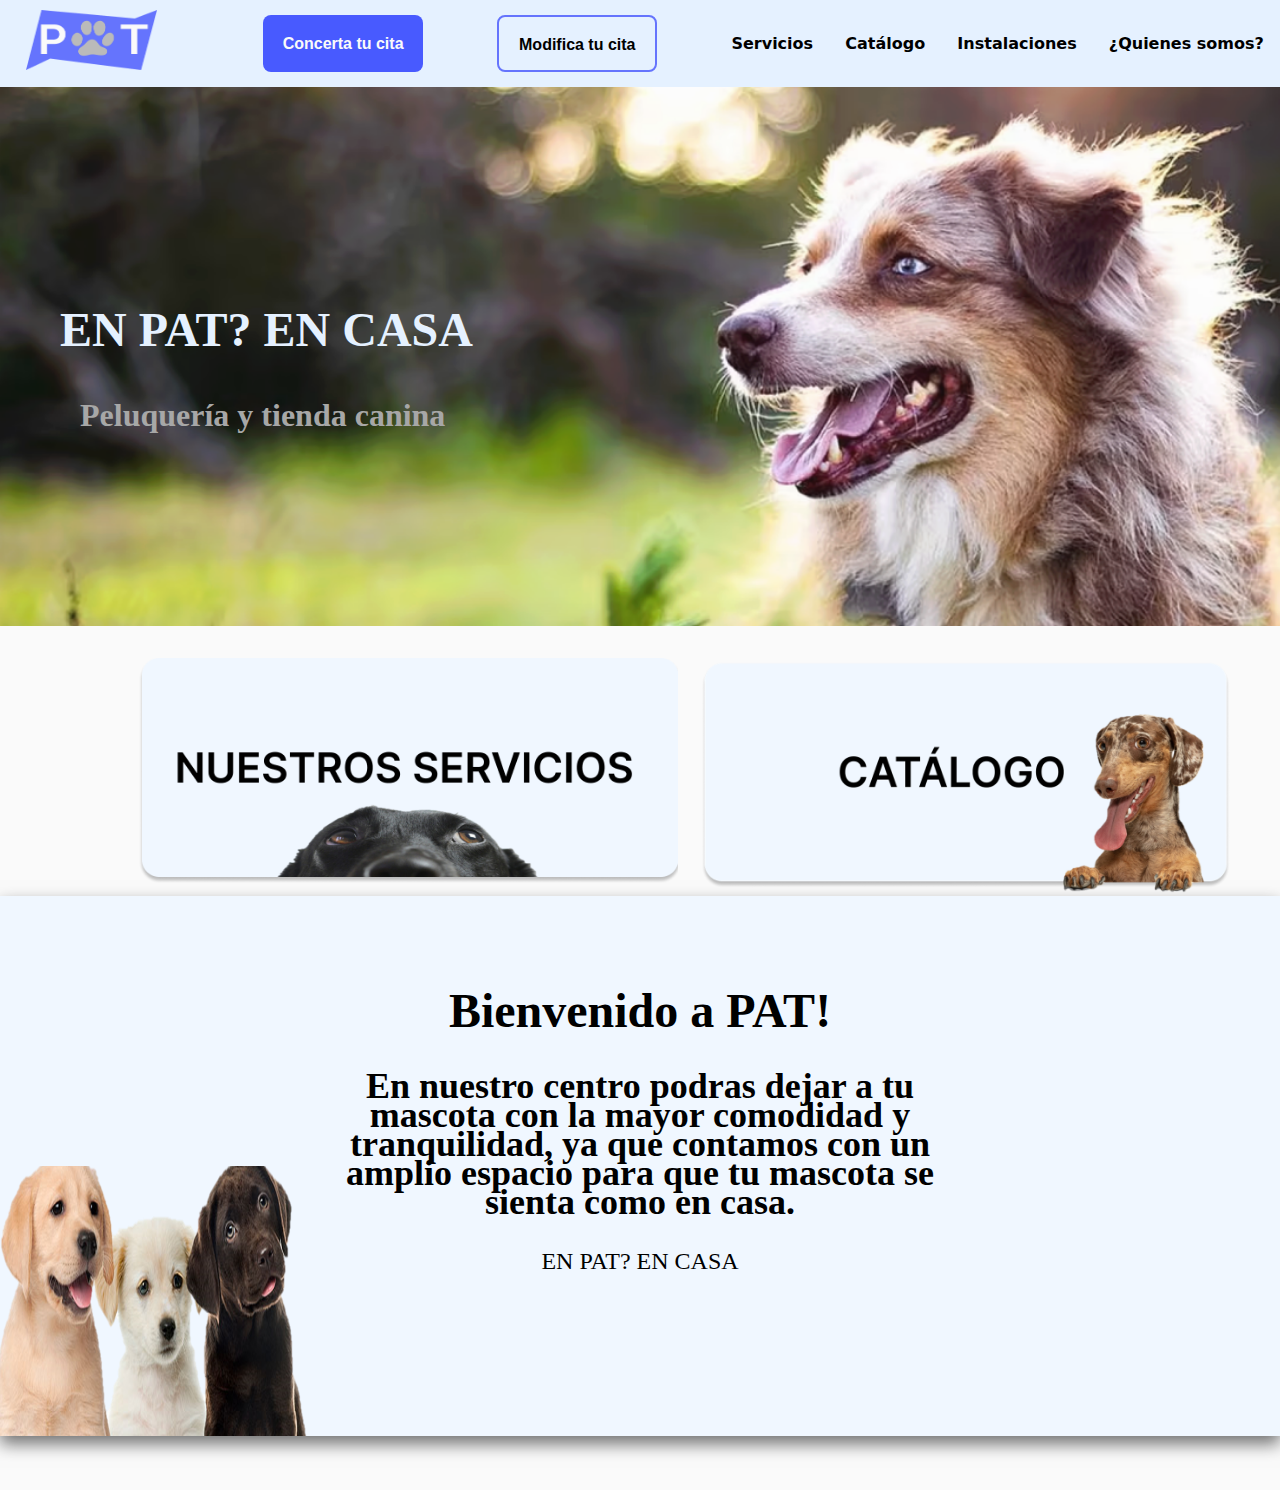
==== P2/index.html @ d8d381c8 "Add files via upload" ====
<!DOCTYPE html>
<html>

    <head>
        <meta charset="utf-8">
        <title>index</title>
        <link rel="stylesheet" href="./estilo/index.css">
    </head>
    <body>
        <header>
            <!-- menú horizontal flotante -->

            <nav>

                <ul>
                    <li><img src="./img/logo.png"></li>
                    <li></li>
                    <li></li>
                    <li><button>Concerta tu cita</button></li>
                    <li><button class="b2">Modifica tu cita</button></li>
                    <li><a href="index.html">Servicios</a></li>
                    <li><a href="index.html">Catálogo</a></li>
                    <li><a href="index.html">Instalaciones</a></li>
                    <li><a href="index.html">¿Quienes somos?</a></li>
                </nav>
            </header>
            <div class="general">
                <div class="imgCabecera">
                    <h2>EN PAT? EN CASA</h2>
                    <h3>Peluquería y tienda canina </h3>
                </div>

                <div class="contenedor">
                    <img src="./img/Imagen2.png" style="position:relative; top:6px">
                    <img src="./img/Imagen3.png">

                </div>
                <div class="contenedor2">
                    <picture >
                        <img src="./img/Imagen4.png">
                    </picture>
                    <div id="texto">
                       <h1> Bienvenido a PAT! </h1>
                    <h2>En nuestro centro podras dejar a tu mascota con la mayor comodidad y tranquilidad, ya que contamos con un amplio espacio para que tu mascota se sienta como en casa.</h2>                      
                        
                        
                        </h2>
                        EN PAT?  EN CASA
                    </div>
                   
            </div>
            <section id="ubi">


            </section>
           

        </body>



    </html>
---- P2/estilo/index.css ----
/* hacer le menú horizontal con flexbox */

body{
    
    margin: 0;
    padding: 0;
    overflow-x: hidden;
    background: #fafafa;
    /*ocultamos barra desplazamiento vertical pero mantenemos su funcionalidad*/
    overflow-y: scroll;}
nav {
    
    position: fixed;
    top: 0;
    left: 0;
    right: 0;
    z-index: 100;
    font-family:system-ui, -apple-system, BlinkMacSystemFont, 'Segoe UI', Roboto, Oxygen, Ubuntu, Cantarell, 'Open Sans', 'Helvetica Neue', sans-serif;
    font-style: normal;
    font-weight: 600;
    top:0px;
    font-size: 1rem;
    line-height: 24px;
    color: #18181B;
    background-color: #E5F1FF;
    
    padding: 0px;   
     margin: 0;
}
   
nav ul{
    /*disposición  en horizontal*/
    display: flex;
    flex-direction: row;
    justify-content: space-around;
    list-style: none;
    margin: 10px;
    padding: 0;
    margin: 0;
    border: 0;
    align-items: center;

    padding: 0;
    


}

nav button{
    background-color:rgba(72.00000330805779, 90.00000223517418, 255, 1);
    color: #fafafa;
    font-style: normal;
    font-weight: 600;
    font-size: 1.1rem;
    line-height: 24px;
    border: none;
    width:10em;
    border-radius: 0.1vh;
    font-size: 1rem;
    padding: 1em;
    height:56.75675964355469px;
	border-top-left-radius:8px;
	border-top-right-radius:8px;
	border-bottom-left-radius:8px;
	border-bottom-right-radius:8px;
    margin-right: 42px;
    align-self: center;
}

nav ul a{
    /*quitar el subrayado*/
    text-decoration: none;
    font-family:system-ui, -apple-system, BlinkMacSystemFont, 'Segoe UI', Roboto, Oxygen, Ubuntu, Cantarell, 'Open Sans', 'Helvetica Neue', sans-serif;
    color: #000;
	text-align:right;
	letter-spacing:0;
	line-height:px;
   

}
nav ul img{
    width:130.5px;
	height:60px;
    margin-left: 10px;
    margin-top: 10px;
    margin-bottom: 10px;
    margin-right: 10px;
}
.b2{
    background-color:rgba(229.00000154972076, 241.00000083446503, 255, 1);
    color: #000;

	border:2px solid rgba(101.1499947309494, 116.07374712824821, 252.87500202655792, 1);
}
.general{
    position:absolute;
    top:46px;
    width: 100%;
    height: 100%;
    padding: 0;
    margin: 0;
    border: 0;
}
 .imgCabecera{
    position:relative;
    width: 100%;
    height: 60%;
    padding: 0;
    margin: 0;
    border: 0;
    background-image: url("../img/Imagen1.png");
    background-repeat: no-repeat;
    background-size: cover;
 }
 

 .imgCabecera h2 {
    position: relative;
    color:#E5F1FF;
    font-size: 3em;
    top: 40%;
    left: 60px;
 }
 .imgCabecera h3 {
    position: relative;
    color:#a7a7a7;
    font-size: 2rem;
    top: 40%;
    left: 80px;
 }


/*____________________________________________________________________*/
.contenedor{
    background-color: #fafafa;
    position:relative;
    display:flex;
    flex-direction: row;
    justify-content: space-around;
    list-style: none;
    width: 80%;
    left: 10%;
    height: 30%;
}



.contenedor2{
    background-color: #F0F7FF;
    position:relative;
    /*damos sombra superior difuminada*/
    box-shadow: 0 0.5rem 1rem rgba(0,0,0,0.55);
    display:flex;
    flex-direction: row;
    justify-content: space-around;
    list-style: none;
    width: 100%;
    height: 60%;
}


.contenedor2 picture{
    position: absolute;
    width: 25%;
    left: 0;
    height: 50%;
    top:50%;
    padding: 0;
    margin: 0;
    border: 0;
}

.contenedor2 picture img{
    position:relative;
    width: 100%;
    height: 100%;
  
}
.contenedor2 h1{
  
    position:relative;
    font-family: 'Inter';
    font-style: normal;
    font-weight: 600;
    font-size: 48px;
    line-height: 58px;
    text-align: center;
    color: #000000;
}
#texto{
    position:relative;
    font-family: 'Inter';
    font-style: normal;
    font-weight: normal;
    font-size: 24px;
    line-height: 29px;
    text-align: center;
    color: #000000;
    width: 50%;

    top: 10%;
}
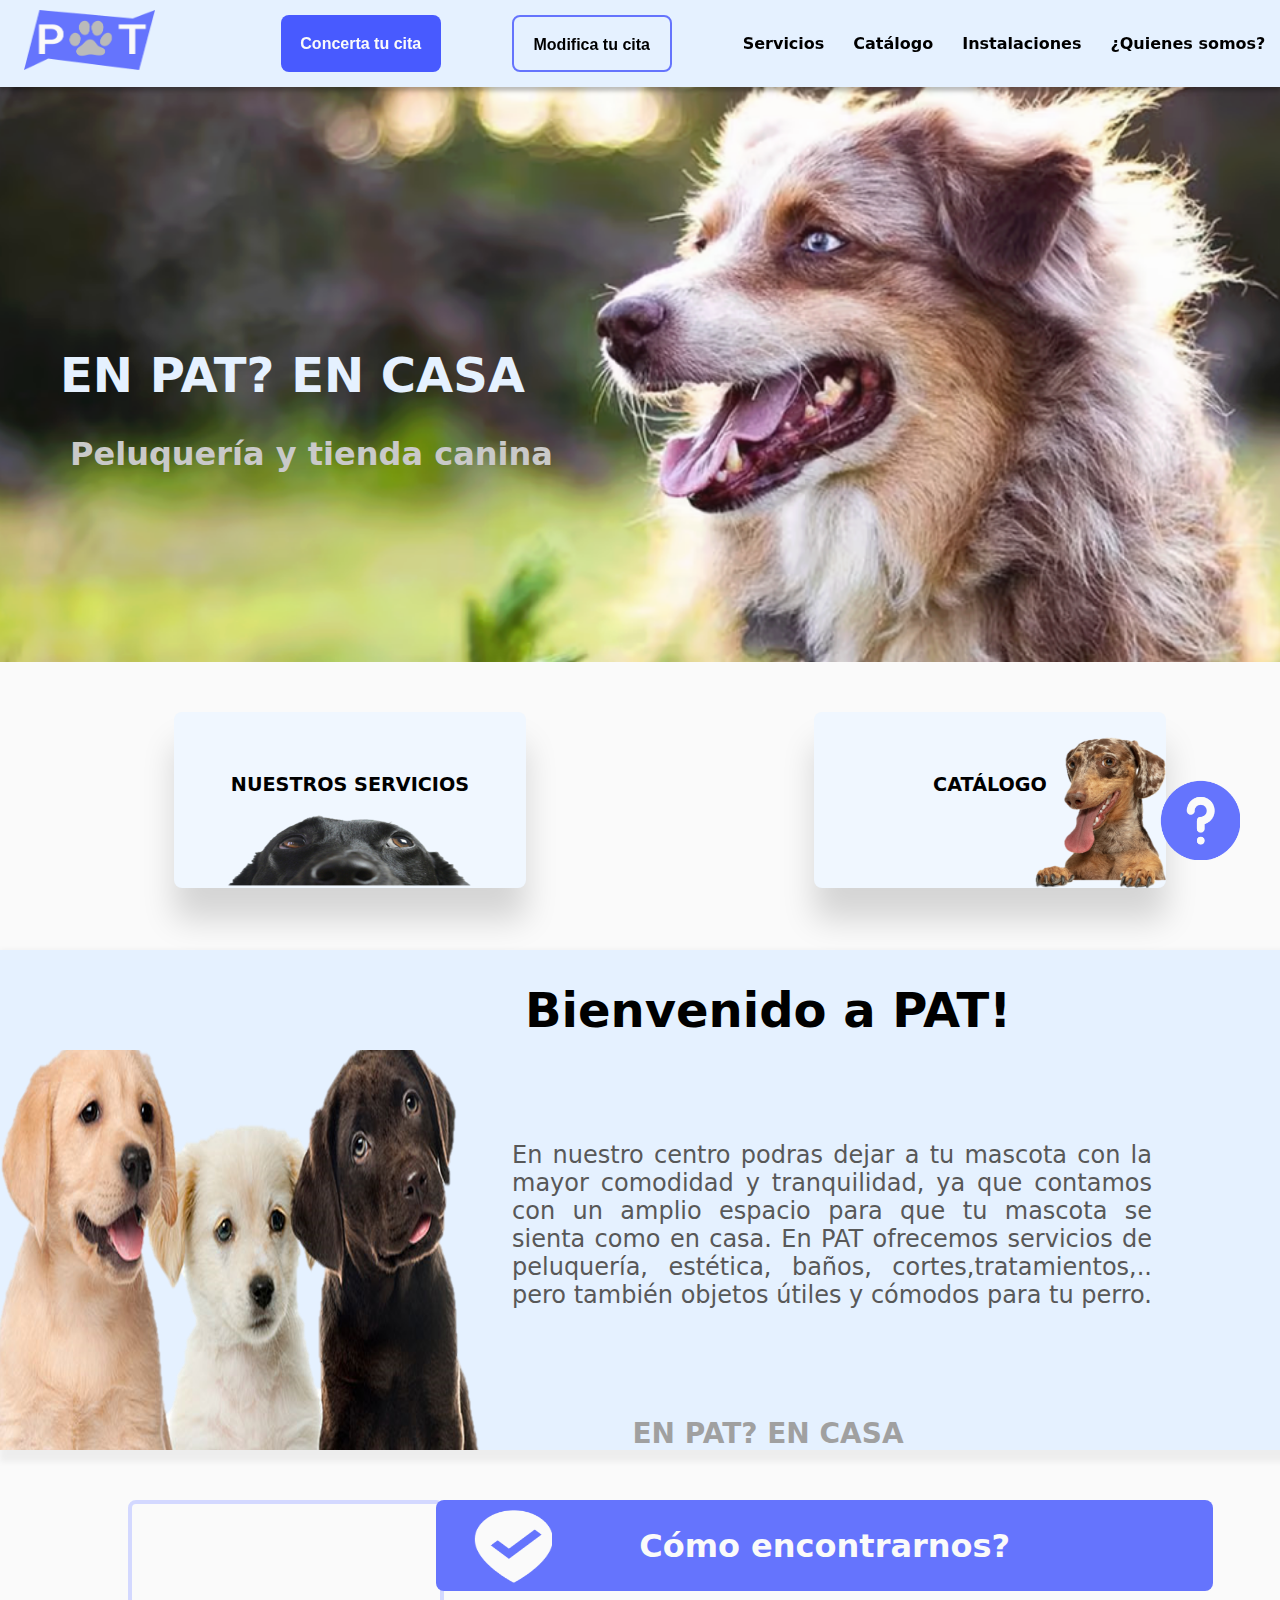
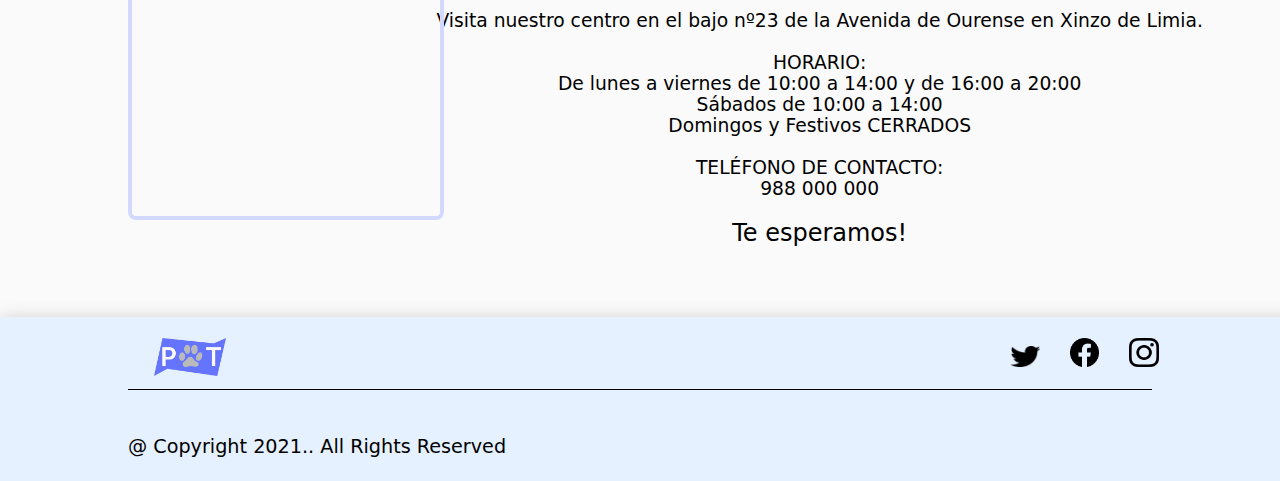
==== commit 9d0494e7: "pagina principal realizada" ====
--- a/P2/index.html
+++ b/P2/index.html
@@ -1,62 +1,126 @@
 <!DOCTYPE html>
 <html>
 
-    <head>
-        <meta charset="utf-8">
-        <title>index</title>
-        <link rel="stylesheet" href="./estilo/index.css">
-    </head>
-    <body>
-        <header>
-            <!-- menú horizontal flotante -->
+<head>
+    <meta charset="utf-8">
+    <title>index</title>
+    <link rel="stylesheet" href="./estilo/index.css">
+</head>
+<header>
+    <!-- menú horizontal flotante -->
 
-            <nav>
+    <nav>
+        <ul>
+            <li><img src="./img/logo.png"></li>
+            <li></li>
+            <li></li>
+            <li></li>
+            <li><button>Concerta tu cita</button></li>
+            <li><button class="b2">Modifica tu cita</button></li>
+            <li><a href="index.html">Servicios</a></li>
+            <li><a href="index.html">Catálogo</a></li>
+            <li><a href="index.html">Instalaciones</a></li>
+            <li><a href="index.html">¿Quienes somos?</a></li>
+        </ul>
+    </nav>
+</header>
 
-                <ul>
-                    <li><img src="./img/logo.png"></li>
-                    <li></li>
-                    <li></li>
-                    <li><button>Concerta tu cita</button></li>
-                    <li><button class="b2">Modifica tu cita</button></li>
-                    <li><a href="index.html">Servicios</a></li>
-                    <li><a href="index.html">Catálogo</a></li>
-                    <li><a href="index.html">Instalaciones</a></li>
-                    <li><a href="index.html">¿Quienes somos?</a></li>
-                </nav>
-            </header>
-            <div class="general">
-                <div class="imgCabecera">
-                    <h2>EN PAT? EN CASA</h2>
-                    <h3>Peluquería y tienda canina </h3>
-                </div>
+<body>
+    <picture class="interr">
+        <img src="./img/int.png">
+    </picture>
+    <section class="cabecera">
+        <div class="txt">
+            <h1>EN PAT? EN CASA </h1>
+            <h2>Peluquería y tienda canina</h2>
+        </div>
+    </section>
 
-                <div class="contenedor">
-                    <img src="./img/Imagen2.png" style="position:relative; top:6px">
-                    <img src="./img/Imagen3.png">
+    <section class="botones">
+        <div class="boton1">
+            <h6>NUESTROS SERVICIOS</h6>
 
-                </div>
-                <div class="contenedor2">
-                    <picture >
-                        <img src="./img/Imagen4.png">
-                    </picture>
-                    <div id="texto">
-                       <h1> Bienvenido a PAT! </h1>
-                    <h2>En nuestro centro podras dejar a tu mascota con la mayor comodidad y tranquilidad, ya que contamos con un amplio espacio para que tu mascota se sienta como en casa.</h2>                      
-                        
-                        
-                        </h2>
-                        EN PAT?  EN CASA
-                    </div>
-                   
-            </div>
-            <section id="ubi">
+        </div>
+        <div class="boton2">
+            <h6>CATÁLOGO</h6>
+        </div>
+    </section>
+
+    <section class="bienvenida">
+        <h1>Bienvenido a PAT!</h1>
+        <br>
+        <h2>En nuestro centro podras dejar a tu mascota con la mayor comodidad y tranquilidad, ya que contamos con un
+            amplio espacio para que tu mascota se sienta como en casa.
+            En PAT ofrecemos servicios de peluquería, estética, baños, cortes,tratamientos,.. pero también objetos
+            útiles y cómodos para tu perro.
+        </h2>
+        <h3>EN PAT? EN CASA</h3>
+    </section>
+
+    <section class="mapas">
+        <div class="mapa">
+            <iframe
+                src="https://www.google.com/maps/embed?pb=!1m18!1m12!1m3!1d2961.6315682138766!2d-7.733728484310271!3d42.0725159612037!2m3!1f0!2f0!3f0!3m2!1i1024!2i768!4f13.1!3m3!1m2!1s0xd3ab3983a50d62b%3A0x5caec5eb395f3bb7!2sAv.%20de%20Ourense%2C%2032630%2C%20Ourense!5e0!3m2!1ses!2ses!4v1665505035417!5m2!1ses!2ses"
+                width="100%" height="85%" style="  border: 4px solid #D3D8FF;
+                border-radius: 8px;position:relative;" allowfullscreen="" loading="lazy"></iframe>
+        </div>
+        <div>
+
+        </div>
+
+        <div class="inf">
 
 
-            </section>
-           
+            <div class="titulo">
+                <h1> Cómo encontrarnos?</h1>
+            </div>
+            <h3>
 
-        </body>
+                Visita nuestro centro en el bajo nº23 de la Avenida de
+                Ourense en Xinzo de Limia.
+                <br>
+                <br>
+                <strong>HORARIO</strong>: <br>
+                De lunes a viernes de 10:00 a 14:00 y de 16:00 a 20:00
+                <br>
+                Sábados de 10:00 a 14:00
+                <br>
+                Domingos y Festivos CERRADOS <br>
+                <br>
+
+                <strong>TELÉFONO DE CONTACTO</strong>: <br>
+                988 000 000
+
+            </h3>
+            <h2>Te esperamos!</h2>
+
+        </div>
+        <div>
+
+        </div>
+
+    </section>
 
 
+    <footer>
+        <div class="filafooter">
+            <picture id="imlog">
+                <img src="./img/logo.png">
+            </picture>
+            <picture>
+                <img src="./img/twitter.png">
+                <img src="./img/facebook.png">
+                <img src="./img/insta.png">
+            </picture>
+        
+        </div>
+        <div class="filafooterlinea">
+            <h6>@ Copyright 2021.. All Rights Reserved</h6>
+        </div>
+  
 
-    </html>
+    </footer>
+</body>
+
+
+</html>--- a/P2/estilo/index.css
+++ b/P2/estilo/index.css
@@ -1,15 +1,18 @@
-/* hacer le menú horizontal con flexbox */
+html{
+    overflow-x: hidden;
+   
+}
 
 body{
-    
-    margin: 0;
+    font-family:system-ui, -apple-system, BlinkMacSystemFont, 'Segoe UI', Roboto, Oxygen, Ubuntu, Cantarell, 'Open Sans', 'Helvetica Neue', sans-serif;
+    background-color: #fafafa;
     padding: 0;
-    overflow-x: hidden;
-    background: #fafafa;
-    /*ocultamos barra desplazamiento vertical pero mantenemos su funcionalidad*/
-    overflow-y: scroll;}
+    margin: 0;
+    border:0;
+    width: 100%;
+
+}
 nav {
-    
     position: fixed;
     top: 0;
     left: 0;
@@ -23,11 +26,12 @@
     line-height: 24px;
     color: #18181B;
     background-color: #E5F1FF;
-    
     padding: 0px;   
      margin: 0;
-}
-   
+     /*sombreado inferior*/
+    box-shadow: 0px 4px 4px rgba(0, 0, 0, 0.25);
+
+}
 nav ul{
     /*disposición  en horizontal*/
     display: flex;
@@ -39,11 +43,6 @@
     margin: 0;
     border: 0;
     align-items: center;
-
-    padding: 0;
-    
-
-
 }
 
 nav button{
@@ -86,117 +85,273 @@
     margin-bottom: 10px;
     margin-right: 10px;
 }
+
 .b2{
     background-color:rgba(229.00000154972076, 241.00000083446503, 255, 1);
     color: #000;
 
 	border:2px solid rgba(101.1499947309494, 116.07374712824821, 252.87500202655792, 1);
 }
-.general{
-    position:absolute;
-    top:46px;
-    width: 100%;
-    height: 100%;
-    padding: 0;
-    margin: 0;
-    border: 0;
-}
- .imgCabecera{
-    position:relative;
-    width: 100%;
-    height: 60%;
-    padding: 0;
-    margin: 0;
-    border: 0;
+
+
+/*CABECERA IMAGENES + TEXTO*/
+.cabecera{
+    position: relative;
     background-image: url("../img/Imagen1.png");
     background-repeat: no-repeat;
     background-size: cover;
- }
- 
-
- .imgCabecera h2 {
-    position: relative;
+    background-position: center;
+    height: 70vh;
+    width: 100%;
+    padding: 0;
+    margin: 0;
+    border: 0;
+}
+.txt{
+    position:relative;
+    top:50%;
+    left: 60px;
+}
+.cabecera h1{
+    position:relative;
     color:#E5F1FF;
     font-size: 3em;
-    top: 40%;
-    left: 60px;
- }
- .imgCabecera h3 {
-    position: relative;
-    color:#a7a7a7;
-    font-size: 2rem;
-    top: 40%;
-    left: 80px;
- }
-
-
-/*____________________________________________________________________*/
-.contenedor{
-    background-color: #fafafa;
-    position:relative;
+}
+.cabecera h2{
+    position:relative;
+    color:rgb(201, 201, 201);
+    font-size: 2em;
+    left: 10px;
+}
+.interr{
+    position: fixed;
+    z-index: 90;
+    bottom: 20px;
+    right: 20px;
+    width: 100px; 
+    height: 100px;
+}
+.interr img{
+    width: 80px;
+    height: 80px;
+}
+
+
+
+/*sección de los botones con sus respectivas imagenes*/
+.botones{
+    position: relative;
+    display: flex;
+    flex-direction: row;
+    justify-content: space-around;
+    font-weight: 600;
+    width: 100%;
+    height: fit-content;
+    padding: 30px;
+    margin-top:20px;
+
+    
+}
+.botones div{
+    background-color: #F0F7FF;
+    color: #000;
+    height: 10rem;
+    width: 20rem ;
+    border-radius: 8px;
+    padding: 1rem;
+    text-align: center;
+    padding-bottom: 0;
+    /*introducimos sobreado superior e inferior*/
+    box-shadow: 0 2rem 2rem rgba(0, 0, 0, 0.15);
+
+    
+}
+h6{
+    font-size: 1.2rem;
+}
+.boton1{
+    position:relative;
+   background-image: url("../img/Imagen2.png");
+   background-repeat: no-repeat;
+   background-position: bottom;
+   background-size: 70% 45%;
+   padding:0;
+   margin:0;
+   border:0;
+}
+
+.boton2{
+    position:relative;
+    background-image: url("../img/Imagen3.png");
+    background-repeat: no-repeat;
+    background-position-y: bottom;
+    background-position-x: right;
+    background-size: 40% 100%;
+    padding:0;
+    margin:0;
+    border:0;
+}
+/*seción de bienvenida*/
+.bienvenida{
+    position: relative;
+    text-align: center;
+    width: 100%;
+    height: fit-content;
+    margin-bottom: 50px;
+    background-image: url(../img/Imagen4.png);
+    background-repeat: no-repeat;
+    background-position-x:left;
+    background-position-y: bottom;
+    background-color: #E5F1FF;
+    background-size: 500px 400px;
+   /*sobra en la parte superior del fondo*/
+   box-shadow: 6px 6px 6px 6px rgba(0, 0, 0, 0.05);
+}
+.bienvenida h1{
+    width: 50%;
+    left: 35%;
+    position: relative;
+    color: #000;
+    font-size: 3em;
+    padding-top: 2rem;
+}
+.bienvenida h2{
+    width: 50%;
+    left: 40%;
+    position: relative;
+    color: rgb(88, 88, 88);
+    font-size: 1.5em;
+    /*texto justificado*/
+    text-align: justify;
+    font-weight: 200;
+    padding-top: 2rem;
+}
+
+.bienvenida h3{
+    width: 50%;
+    height: 5%;
+    left: 35%;
+    position: relative;
+    color: rgb(160, 160, 160);
+    font-size: 1.75em;
+    padding-top: 5rem;
+
+}
+
+/*__SECCION mapas*/
+.mapas{
+    position: relative;
+    width: 100%;
+    display: flex;
+    flex-direction: row;
+    justify-content: space-around;
+    height: fit-content;
+    margin: 0;
+    border: 0;
+}
+.mapa{
+    position: relative;
+    width: auto;
+    height: auto;
+    left: 8%;
+
+
+}
+.inf{
+    align-self: right;
+    margin: 0;
+    padding: 0;
+    
+}
+.inf h1{
+    color:#fafafa;
+    font-size: 2em;
+}
+.inf h3{
+    font-weight: 100;
+    text-align: center;
+}
+.inf h2{
+    font-weight: 300;
+    text-align: center;
+}
+.titulo{
+    position: relative;
+    width: 100%;
+    left: 0%;
+
+    background-color: #6574FD;
+    background-image: url(../img/donde.png);
+    background-repeat: no-repeat;
+    background-position-x: left;
+    background-size: 10% 80%;
+    background-position-x: 1cm;
+    background-position-y: 0.25cm;
+    text-align: center;
+    padding: 5px;
+    border-radius: 8px;
+
+}
+footer{
+    margin-top: 50px;
+    padding-bottom:20px;
+    width: 100%;
+    height: 9em;
+    background-color: #E5F1FF;
+    box-shadow: 1rem 1rem 1rem 1rem rgba(0, 0, 0, 0.15);
+    display:flex;
+    flex-direction: column;
+    /*centramos el contenido*/
+    align-items: center;
+    justify-content: center;
+    gap: 1rem;
+}
+footer .filafooter{
     display:flex;
     flex-direction: row;
-    justify-content: space-around;
-    list-style: none;
+    justify-content: space-between;
+    width: 90%;
+    height:5vh;
+    position: relative;   
+}
+
+.filafooterlinea{
+    border-top: 1px solid #000000;
     width: 80%;
-    left: 10%;
-    height: 30%;
-}
-
-
-
-.contenedor2{
-    background-color: #F0F7FF;
-    position:relative;
-    /*damos sombra superior difuminada*/
-    box-shadow: 0 0.5rem 1rem rgba(0,0,0,0.55);
-    display:flex;
-    flex-direction: row;
-    justify-content: space-around;
-    list-style: none;
-    width: 100%;
-    height: 60%;
-}
-
-
-.contenedor2 picture{
-    position: absolute;
-    width: 25%;
-    left: 0;
-    height: 50%;
-    top:50%;
-    padding: 0;
-    margin: 0;
-    border: 0;
-}
-
-.contenedor2 picture img{
-    position:relative;
-    width: 100%;
+    height:0%;
+    padding-bottom: 60px;
+    position: relative;
+
+}
+
+footer picture {
+    position: relative;
+    width: auto;
+    padding-top: 10px;
     height: 100%;
-  
-}
-.contenedor2 h1{
-  
-    position:relative;
-    font-family: 'Inter';
-    font-style: normal;
-    font-weight: 600;
-    font-size: 48px;
-    line-height: 58px;
-    text-align: center;
-    color: #000000;
-}
-#texto{
-    position:relative;
-    font-family: 'Inter';
-    font-style: normal;
-    font-weight: normal;
-    font-size: 24px;
-    line-height: 29px;
-    text-align: center;
-    color: #000000;
-    width: 50%;
-
-    top: 10%;
+    left:10vh;
+
+}
+
+footer picture img{
+    position: relative;
+    width: 10%;
+    padding-right: 25px;
+    height: auto;
+}
+
+#imlog{
+    position: relative;
+    width: 100%;
+    padding-right: 25px;
+    height: auto; 
+}
+#imlog img{
+    position: relative;
+    width: 8vh;
+    padding-bottom: auto;
+    height: auto; 
+}
+.filafooterlinea h6{
+    font-weight: 100;
 }